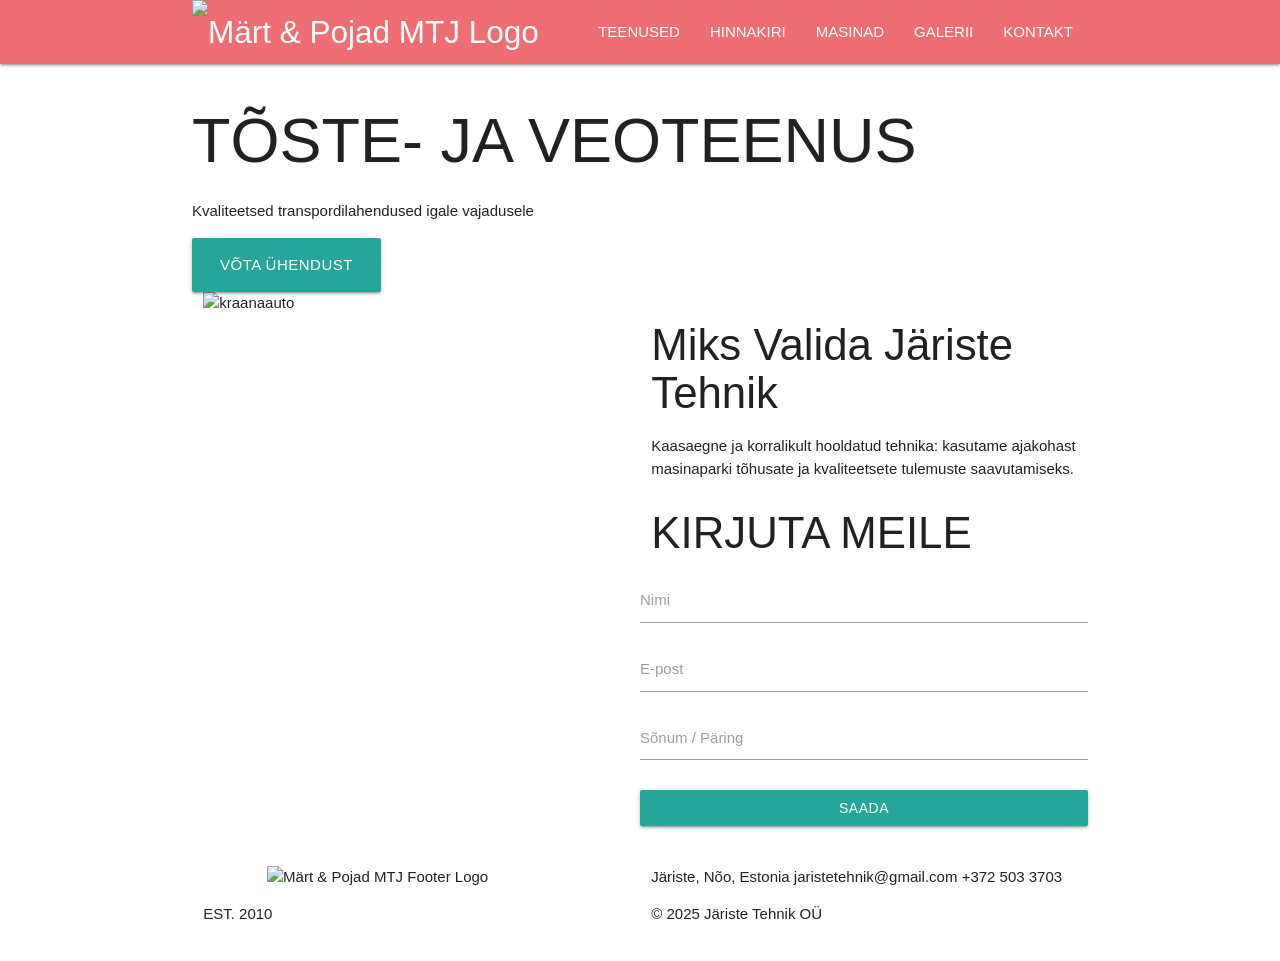
==== martprojekt/index.html @ 7f2e68c3 "Merge pull request #1 from M4R7EN/yaml Yaml" ====
<!DOCTYPE html>
<html lang="en">
<head>
  <meta charset="UTF-8">
  <meta name="viewport" content="width=device-width, initial-scale=1.0">
  <title>Märt & Pojad MTJ</title>
  <!-- Materialize CSS -->
  <link rel="stylesheet" href="https://cdnjs.cloudflare.com/ajax/libs/materialize/1.0.0/css/materialize.min.css">
  <!-- Google Fonts - Inter for general text, and a custom font for the logo if needed (here, a generic serif is used) -->
  <link href="https://fonts.googleapis.com/css2?family=Inter:wght@300;400;500;700&display=swap" rel="stylesheet">
  <!-- Material Icons -->
  <link href="https://fonts.googleapis.com/icon?family=Material+Icons" rel="stylesheet">
  <link href="css/style.css" rel="stylesheet">


</head>
<body>

<!-- Navbar -->
<nav class="navbar-custom">
  <div class="nav-wrapper container">
    <a href="#" class="brand-logo">
      <img src="img/mart_ja_pojad_nobg.png" alt="Märt & Pojad MTJ Logo">
    </a>
    <a href="#" data-target="mobile-demo" class="sidenav-trigger"><i class="material-icons">menu</i></a>
    <ul class="right hide-on-med-and-down">
      <li><a href="#">TEENUSED</a></li>
      <li><a href="hinnakiri.html">HINNAKIRI</a></li>
      <li><a href="#">MASINAD</a></li>
      <li><a href="galerii.html">GALERII</a></li>
      <li><a href="kontakt.html">KONTAKT</a></li>
    </ul>
  </div>
</nav>


<ul class="sidenav" id="mobile-demo">
  <li><a class="sidenav-text" href="#">TEENUSED</a></li>
  <li><a class="sidenav-text" href="hinnakiri.html">HINNAKIRI</a></li>
  <li><a class="sidenav-text" href="#">MASINAD</a></li>
  <li><a class="sidenav-text" href="galerii.html">GALERII</a></li>
  <li><a class="sidenav-text" href="kontakt.html">KONTAKT</a></li>
</ul>

<!-- Hero Section -->
<section class="hero-section">
  <div class="container">
    <div class="hero-content">
      <h1 class="hero-title">TÕSTE- JA VEOTEENUS</h1>
      <p class="hero-subtitle">Kvaliteetsed transpordilahendused igale vajadusele</p>
      <a href="kontakt.html" class="btn btn-large waves-effect waves-light btn-cta">VÕTA ÜHENDUST</a>
    </div>
  </div>
</section>

<section class="content-section">
  <div class="container content-container">
    <div class="row">
      <div class="col s12 m6">
        <img src="img/kraanaauto.jpg" class="image-placeholder" alt="kraanaauto">
      </div>
      <div class="col s12 m6">
        <div class="text-content">
          <h3>Miks Valida Järiste Tehnik</h3>
          <p>Kaasaegne ja korralikult hooldatud tehnika: kasutame ajakohast masinaparki tõhusate ja kvaliteetsete tulemuste saavutamiseks.</p>
        </div>
        <div class="contact-form">
          <h3>KIRJUTA MEILE</h3>
          <div class="row">
            <form name="kontakt-päring" method="POST" data-netlify="true" style="margin-top: 20px;">

              <input type="hidden" name="form-name" value="kontakt-päring"/>

              <div class="input-field">
                <input id="name" name="nimi" type="text" class="validate" required>
                <label for="name">Nimi</label>
              </div>

              <div class="input-field">
                <input id="email" name="email" type="email" class="validate" required>
                <label for="email">E-post</label>
              </div>

              <div class="input-field">
                <textarea id="message" name="sõnum" class="materialize-textarea" required></textarea>
                <label for="message">Sõnum / Päring</label>
              </div>

              <button class="btn waves-effect waves-light green-regular darken-3" type="submit" style="width: 100%;">
                SAADA
              </button>
            </form>
          </div>
        </div>
      </div>
    </div>
  </div>
</section>

<!-- Footer -->
<footer class="footer-custom">
  <div class="container">
    <div class="row valign-wrapper">
      <div class="col s12 m6">
        <div class="footer-logo-container container">
          <!-- Placeholder for Footer Logo -->
          <img src="img/svg_martjapojad.svg" class="footer-logo" alt="Märt & Pojad MTJ Footer Logo">
        </div>
        <p class="footer-est">EST. 2010</p>
      </div>
      <div class="col s12 m6">
        <div class="footer-contact-info">
          <span>Järiste, Nõo, Estonia</span>
          <span>jaristetehnik@gmail.com</span>
          <span>+372 503 3703</span>
          <p class="footer-copyright">&copy; 2025 Järiste Tehnik OÜ</p>
        </div>
      </div>
    </div>
  </div>
</footer>

<!-- Materialize JavaScript -->
<script src="https://cdnjs.cloudflare.com/ajax/libs/materialize/1.0.0/js/materialize.min.js"></script>
<script>
  document.addEventListener('DOMContentLoaded', function() {
    // Initialize Materialize Sidenav for mobile responsiveness
    var elems = document.querySelectorAll('.sidenav');
    var instances = M.Sidenav.init(elems);
  });
</script>
</body>
</html>
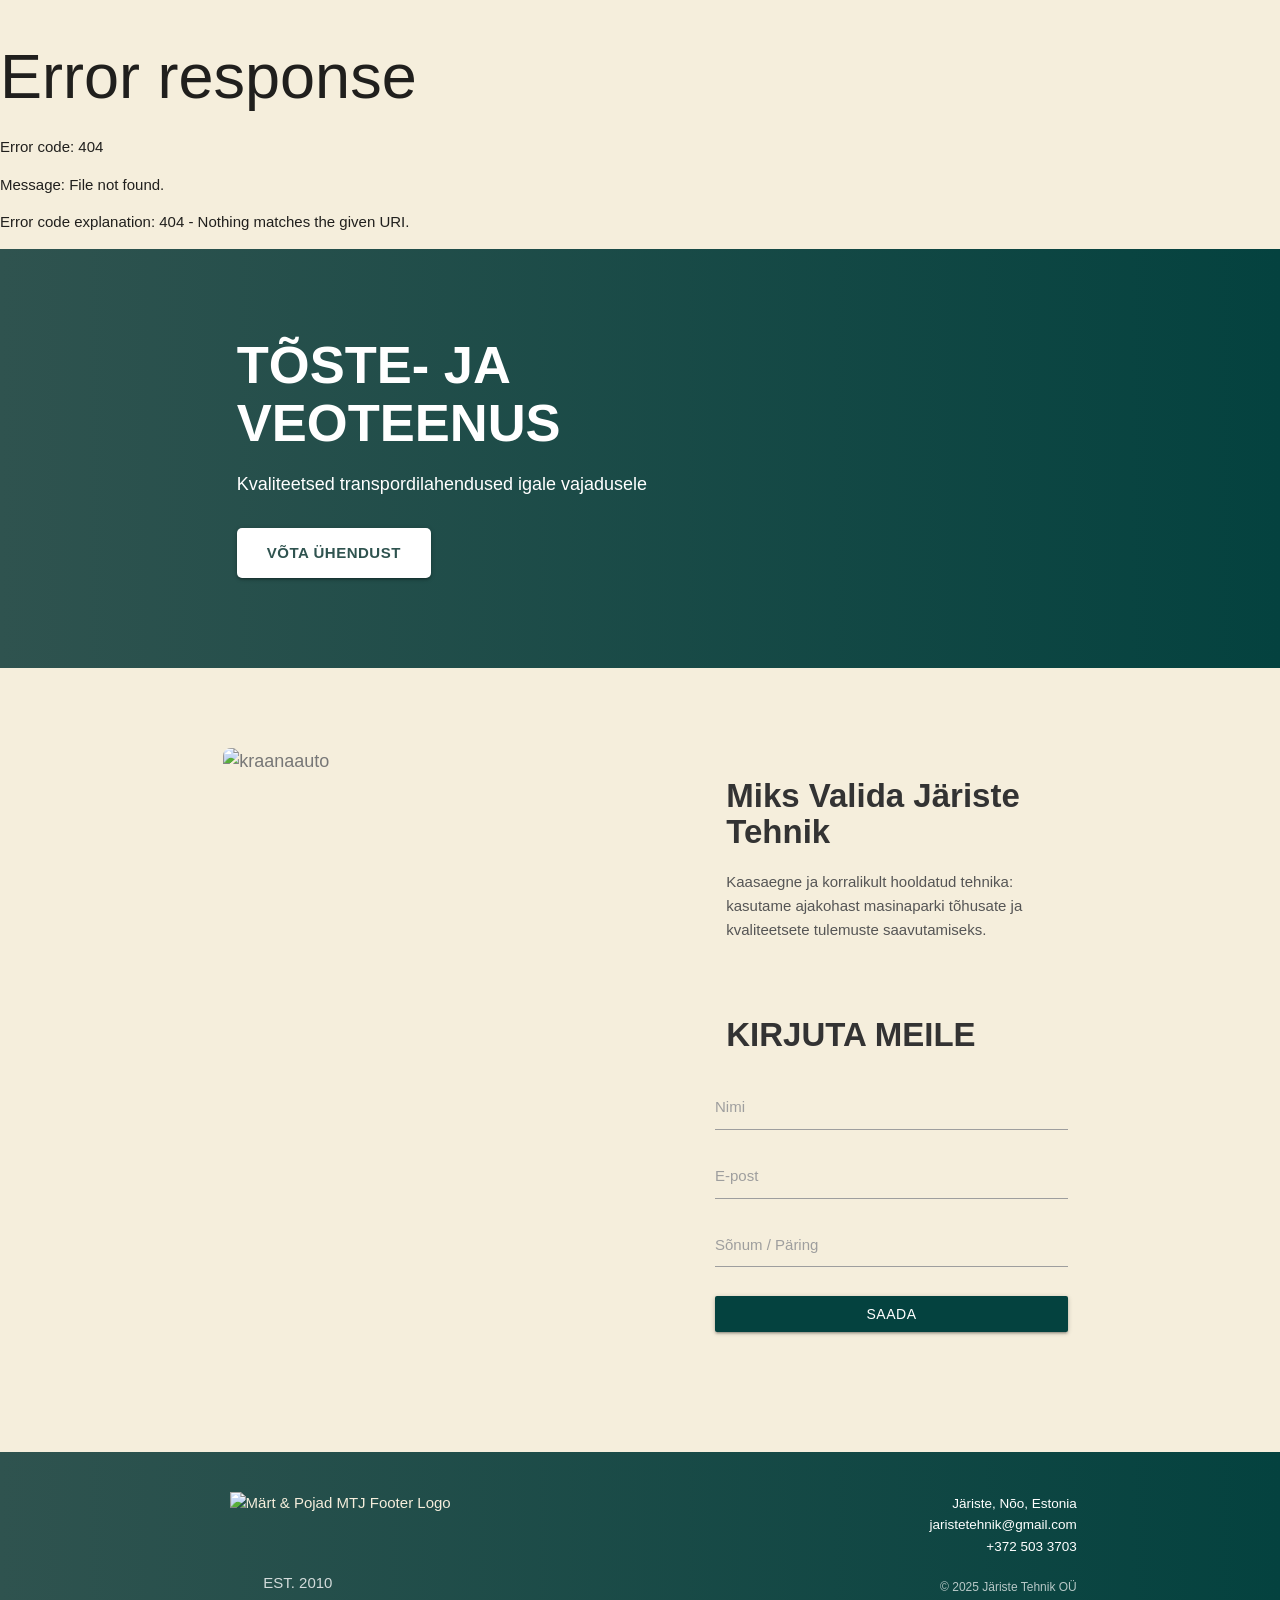
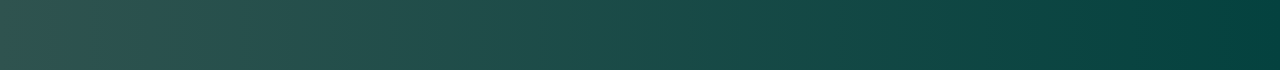
==== commit dd69f793: "Navbar.js olemas mujalt navbar eemaldatud" ====
--- a/martprojekt/index.html
+++ b/martprojekt/index.html
@@ -16,31 +16,7 @@
 </head>
 <body>
 
-<!-- Navbar -->
-<nav class="navbar-custom">
-  <div class="nav-wrapper container">
-    <a href="#" class="brand-logo">
-      <img src="img/mart_ja_pojad_nobg.png" alt="Märt & Pojad MTJ Logo">
-    </a>
-    <a href="#" data-target="mobile-demo" class="sidenav-trigger"><i class="material-icons">menu</i></a>
-    <ul class="right hide-on-med-and-down">
-      <li><a href="#">TEENUSED</a></li>
-      <li><a href="hinnakiri.html">HINNAKIRI</a></li>
-      <li><a href="#">MASINAD</a></li>
-      <li><a href="galerii.html">GALERII</a></li>
-      <li><a href="kontakt.html">KONTAKT</a></li>
-    </ul>
-  </div>
-</nav>
-
-
-<ul class="sidenav" id="mobile-demo">
-  <li><a class="sidenav-text" href="#">TEENUSED</a></li>
-  <li><a class="sidenav-text" href="hinnakiri.html">HINNAKIRI</a></li>
-  <li><a class="sidenav-text" href="#">MASINAD</a></li>
-  <li><a class="sidenav-text" href="galerii.html">GALERII</a></li>
-  <li><a class="sidenav-text" href="kontakt.html">KONTAKT</a></li>
-</ul>
+<div id="navbar-placeholder"></div>
 
 <!-- Hero Section -->
 <section class="hero-section">
@@ -122,12 +98,6 @@
 
 <!-- Materialize JavaScript -->
 <script src="https://cdnjs.cloudflare.com/ajax/libs/materialize/1.0.0/js/materialize.min.js"></script>
-<script>
-  document.addEventListener('DOMContentLoaded', function() {
-    // Initialize Materialize Sidenav for mobile responsiveness
-    var elems = document.querySelectorAll('.sidenav');
-    var instances = M.Sidenav.init(elems);
-  });
-</script>
+<script src="js/navbar.js"></script>
 </body>
 </html>
--- a/martprojekt/css/style.css
+++ b/martprojekt/css/style.css
@@ -0,0 +1,403 @@
+
+  /* Custom CSS to match the image's specific colors and layout */
+body {
+  font-family: 'Inter', sans-serif;
+  margin: 0;
+  padding: 0;
+  overflow-x: hidden; /* Prevent horizontal scroll */
+  background-color: #F5EEDC;
+}
+
+
+/* Top Navbar */
+.navbar-custom {
+  background:linear-gradient(90deg, #F5EEDC 75%, #04423F 25%); /* Dark greenish color from image */
+  padding: 10px 0;
+  box-shadow: none; /* Remove default Materialize shadow */
+}
+
+.navbar-custom {
+  display: flex;
+  background:linear-gradient(90deg, #F5EEDC 78%, #04423F 22%); /* Dark greenish color from image */
+  font-size: 1.9rem;
+  line-height: 3em;
+  padding-bottom: 4em;
+  justify-content: center;
+}
+
+.sidenav {
+  background-color: #04423F;
+}
+
+.sidenav-trigger {
+  color: #04423F;
+}
+
+.sidenav li a{
+  color: #F5EEDC;
+}
+
+.brand-logo {
+  margin-bottom: 2em;
+}
+
+
+.brand-logo img {
+  height: 2.5em; /* Adjust logo size */
+  vertical-align: middle;
+  margin-right: 10px;
+  margin-left: 2em;
+}
+
+.footer-logo {
+  color: #F5EEDC;
+  margin-left: -2.5em;
+}
+
+
+.navbar-custom ul li a {
+  color: #04423F;
+  font-weight: bold;
+  padding-right: 64px;
+  padding-top: 10px;
+}
+.right {
+  margin-right: 4em;
+}
+
+.navbar-custom ul li a:hover {
+  background-color: rgba(255, 255, 255, 0.1);
+}
+
+/* Hero Section - Updated for dual color (gradient) */
+.hero-section {
+  background: linear-gradient(to right, #2F534F, #04423F); /* Dark greenish gradient */
+  color: #fff;
+  display: flex;
+  align-items: center;
+  justify-content: flex-start; /* Align content to the left */
+  min-height: 300px; /* Adjust height as needed */
+  padding-top: 3em;
+  padding-bottom: 6em;
+  position: relative;
+  overflow: hidden;
+}
+
+.hero-content {
+  z-index: 1; /* Ensure text is above any background elements */
+  max-width: 600px; /* Limit content width */
+  margin-left: 5%; /* Indent content from the left edge */
+}
+
+.hero-title {
+  font-size: 3.5rem;
+  font-weight: 700;
+  margin-bottom: 20px;
+  line-height: 1.1;
+}
+
+.hero-subtitle {
+  font-size: 1.2rem;
+  margin-bottom: 30px;
+  line-height: 1.5;
+}
+
+.btn-cta {
+  background-color: #fff;
+  color: #2F534F !important; /* Ensure text color is dark */
+  border-radius: 5px;
+  text-transform: uppercase;
+  font-weight: 600;
+  padding: 0 30px;
+  height: 50px;
+  line-height: 50px;
+  transition: background-color 0.3s ease;
+}
+
+.btn-cta:hover {
+  background-color: #eee;
+}
+
+/* Content Section - Why Choose Us & Contact Form */
+.content-section {
+  background-color: #F5EEDC;
+  padding: 80px 0;
+}
+
+.content-container {
+  max-width: 1200px; /* Max width for content */
+  margin: 0 auto;
+  padding: 0 20px;
+}
+
+.image-placeholder {
+  min-height: 300px; /* Example height */
+  width: 100%;
+  border-radius: 8px;
+  display: flex;
+  align-items: center;
+  justify-content: center;
+  color: #777;
+  font-size: 1.2rem;
+  font-weight: 500;
+  margin-bottom: 20px; /* Space below on small screens */
+  margin-right: 3em;
+}
+
+.text-content {
+  margin-left: 5em;
+  margin-bottom: 5em;
+}
+
+.contact-form {
+  margin-left: 5em;
+}
+
+.text-content h3 {
+  font-size: 2.2rem;
+  font-weight: 700;
+  color: #333;
+  margin-bottom: 20px;
+}
+
+.text-content p {
+  font-size: 1rem;
+  line-height: 1.6;
+  color: #555;
+  margin-bottom: 20px;
+}
+
+.contact-form h3 {
+  font-size: 2.2rem;
+  font-weight: 700;
+  color: #333;
+  margin-bottom: 30px;
+}
+
+.input-field input[type=text]:focus + label,
+.input-field input[type=email]:focus + label {
+  color: #04423F !important;
+}
+
+.input-field input[type=text]:focus,
+.input-field input[type=email]:focus {
+  border-bottom: 1px solid #04423F !important;
+  box-shadow: 0 1px 0 0 #04423F !important;
+}
+
+.btn-send {
+  background-color: #04423F; /* Dark greenish color for button */
+  border-radius: 5px;
+  text-transform: uppercase;
+  font-weight: 600;
+  transition: background-color 0.3s ease;
+}
+
+.btn-send:hover {
+  background-color: #3A6A65; /* Slightly lighter on hover */
+}
+
+/* Footer - Updated for dual color (gradient) */
+.footer-custom {
+  background: linear-gradient(to right, #2F534F, #04423F); /* Dark greenish gradient for footer */
+  color: #fff;
+  padding: 40px 0;
+}
+
+.footer-logo-container {
+  display: flex;
+  align-items: center;
+  margin-bottom: 20px;
+}
+
+.footer-logo-container img {
+  height: 60px; /* Adjust logo size */
+  margin-right: 15px;
+}
+
+.footer-logo-text {
+  font-size: 2.5rem;
+  font-weight: 700;
+  line-height: 1;
+}
+
+.footer-est {
+  font-size: 1rem;
+  font-weight: 300;
+  opacity: 0.8;
+  margin-left: 4em;
+}
+
+.footer-contact-info {
+  font-size: 0.9rem;
+  line-height: 1.6;
+  text-align: right; /* Align right on desktop */
+}
+
+.footer-contact-info span {
+  display: block;
+}
+
+.footer-contact-info a {
+  color: #fff;
+  text-decoration: none;
+}
+
+.footer-contact-info a:hover {
+  text-decoration: underline;
+}
+
+.footer-copyright {
+  margin-top: 20px;
+  text-align: right;
+  font-size: 0.8rem;
+  opacity: 0.7;
+}
+
+/* Responsive adjustments */
+@media only screen and (max-width: 992px) {
+  .text-content {
+    margin-left: 0em;
+  }
+
+  .contact-form {
+    margin-left: 0em;
+  }
+
+  .brand-logo img {
+    margin-left: 0em;
+  }
+
+  .navbar-custom .brand-logo {
+    padding-left: 10px;
+  }
+
+  .hero-section {
+    text-align: center;
+    justify-content: center;
+    padding: 60px 5%;
+  }
+
+
+  .hero-section-hinnakiri {
+    text-align: center;
+    justify-content: center;
+    padding: 60px 5%;
+  }
+
+  .hero-content {
+    margin: 0 auto;
+    max-width: 90%;
+  }
+
+  .hero-title {
+    font-size: 2.5rem;
+  }
+
+  .hero-subtitle {
+    font-size: 1rem;
+  }
+
+  .image-placeholder {
+    min-height: 200px;
+  }
+
+  .text-content h3, .contact-form h3 {
+    font-size: 1.8rem;
+  }
+
+  .footer-contact-info, .footer-copyright {
+    text-align: center; /* Center on smaller screens */
+    margin-top: 20px; /* Add space between elements */
+  }
+
+  .footer-logo-container {
+    justify-content: center; /* Center logo on small screens */
+  }
+
+  .footer-est {
+    margin-left: 0; /* Remove indent on small screens */
+    text-align: center;
+  }
+}
+.hinnakiri-title {
+  padding: 50px 0;
+  background-color: #f5f5f5;
+  border-bottom: 1px solid #ddd;
+}
+
+.hero-section-hinnakiri {
+  text-align: center;
+  justify-content: center;
+  padding: 20px 5%;
+  background-color: #2F534F;
+  padding-bottom: 35px;
+}
+
+.hinnakiri-title-text {
+  font-weight: 700;
+  color: #F5EEDC;
+}
+
+.hinnakiri-subtext {
+  color: #F5EEDC;
+}
+
+.green-regular {
+  background-color: #04423F;
+}
+.green-regular:hover {
+  background-color: #2F534F;
+}
+
+.green-text-mjp {
+  color: #2F534F;
+}
+.green-text-mjp:hover {
+  color: #04423F;
+}
+
+@media only screen and (max-width: 600px) {
+  .hero-section {
+    min-height: 400px;
+  }
+  .hero-title {
+    font-size: 2rem;
+  }
+}
+
+
+.service-row {
+  display: flex;
+  flex-wrap: wrap;
+  row-gap: 30px;
+}
+
+.service-card {
+  height: 100%;
+  margin: 0;
+  padding: 25px;
+  box-sizing: border-box;
+  display: flex;
+  flex-direction: column;
+}
+
+.service-actions {
+  display: flex;
+  flex-wrap: wrap;
+  justify-content: center;
+  gap: 12px;
+  margin-top: 20px;
+}
+
+.gallery-img {
+  width: 100%;
+  height: 250px;
+  object-fit: cover;
+  cursor: pointer;
+  transition: transform 0.3s ease;
+}
+
+.materialboxed.initialized:hover {
+  opacity: 0.9;
+}
